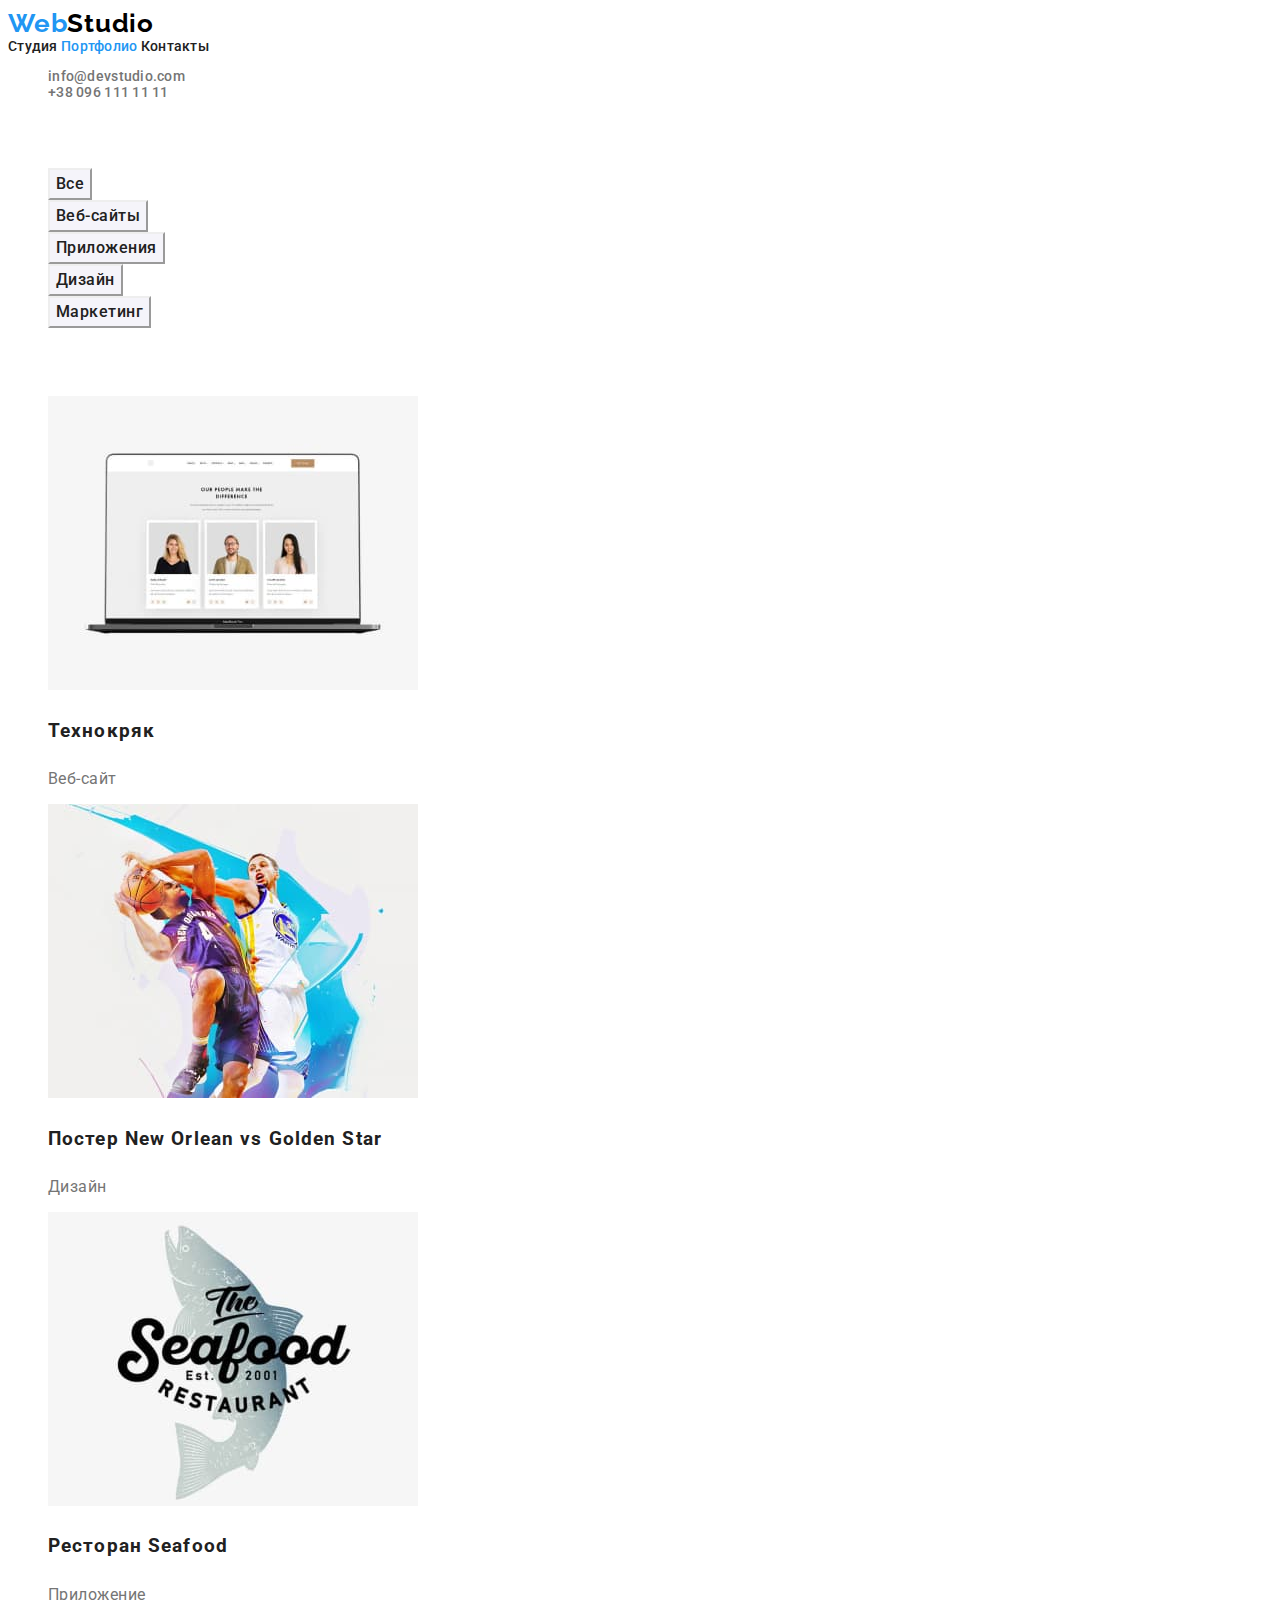
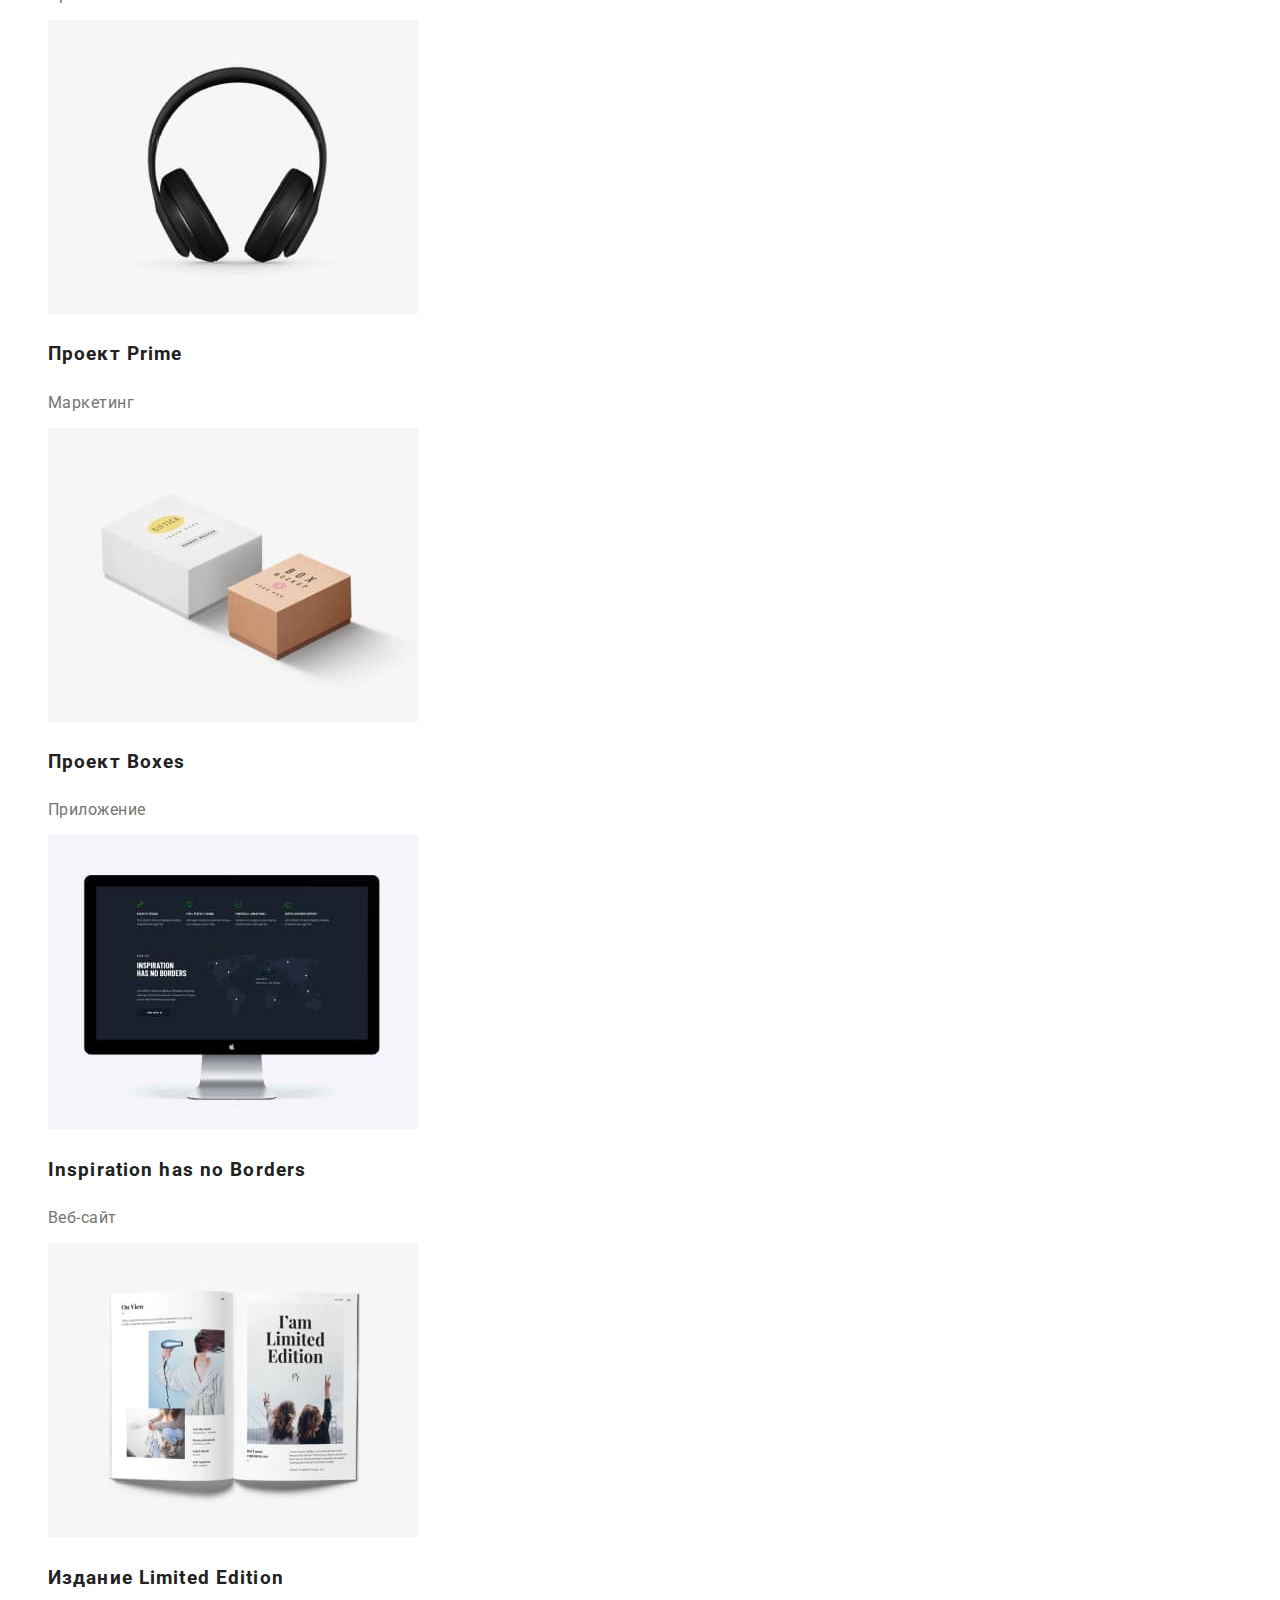
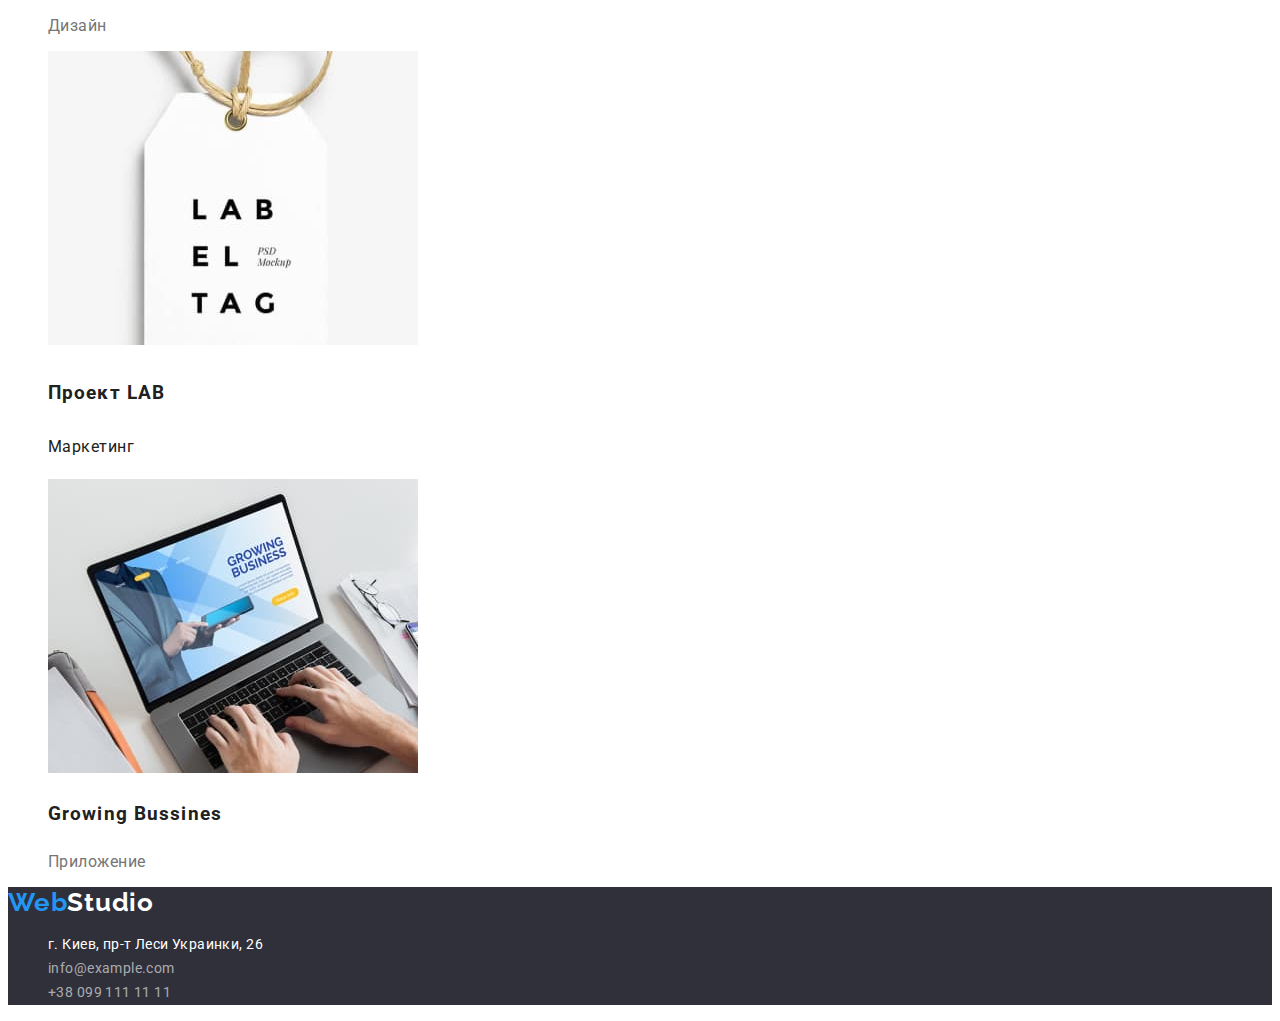
==== portfolio.html @ b9ddbdb3 "Создала страницу Портфолио" ====
<!DOCTYPE html>
<html lang="ru">

<head>
    <meta charset="UTF-8" />
    <meta name="viewport" content="width=device-width, initial-scale=1.0" />
    <title>Document</title>
    <link rel="preconnect" href="https://fonts.gstatic.com">
    <link href="https://fonts.googleapis.com/css2?family=Raleway:wght@700&family=Roboto:wght@400;500;700;900&display=swap" rel="stylesheet">
    <link rel="stylesheet" href="./css/style.css">
</head>

<body>
    <!-- Верхняя линия -->
    <header class="header">
        <a class="logo" href=""><span class="first-word">Web</span>Studio</a>
        <nav>
            <a class="nav-link" href="/index.html">Студия</a>
            <a class="current-nav-link" href="/portfolio.html">Портфолио</a>
            <a class="nav-link" href="">Контакты</a>
        </nav>
        <ul class="items">
        <li><a class="link" href="mailto:info@devstudio.com">info@devstudio.com</a></li>
        <li><a class="link" href="tel:+380961111111">+38 096 111 11 11</a></li>
        </ul>
       
    </header>

    <main>

        <!-- Фильтр -->

        <section>
            <h2 class="subject">Фильтр</h2>
            <ul class="items">
                <li><button  class="filter-button" type="button">Все</button></li>
                <li><button  class="filter-button" type="button">Веб-сайты</button></li>
                <li><button  class="filter-button" type="button">Приложения</button></li>
                <li><button  class="filter-button" type="button">Дизайн</button></li>
                <li><button  class="filter-button" type="button">Маркетинг</button></li>
            </ul>
        <!-- Портфолио -->

            <h2 class="subject">Портфолио</h2>
            <ul class="items">
                <li>
                    <img src="./images/website.jpg" alt="Веб-сайт Технокряк" width="370" height="294"/>
                    <h3 class="portfolio-desc">Технокряк</h3>
                    <p class="portfolio-text">Веб-сайт</p>
                </li>
                <li>
                    <img src="./images/design-new-orlean.jpg" alt="Постер Нью Орлеан и Голден Стар" width="370" height="294"/>
                    <h3 class="portfolio-desc">Постер New Orlean vs Golden Star</h3>
                    <p class="portfolio-text">Дизайн</p>
                </li>
                <li>
                    <img src="./images/app-seafood.jpg" alt="Ресторан Си фуд" width="370" height="294"/>
                    <h3 class="portfolio-desc">Ресторан Seafood</h3>
                    <p class="portfolio-text">Приложение</p>
                </li>
                <li>
                    <img src="./images/marketing-prime.jpg" alt="Большие черные наушники" width="370" height="294"/>
                    <h3 class="portfolio-desc">Проект Prime</h3>
                    <p class="portfolio-text">Маркетинг</p>
                </li>
                <li>
                    <img src="./images/app-boxes.jpg" alt="Белая и коричневая коробка" width="370" height="294"/>
                    <h3 class="portfolio-desc">Проект Boxes</h3>
                    <p class="portfolio-text">Приложение</p>
                </li>
                <li>
                    <img src="./images/website-inspiration.jpg" alt="Моноблок Эпл Ай Мак" width="370" height="294"/>
                    <h3 class="portfolio-desc">Inspiration has no Borders</h3>
                    <p class="portfolio-text">Веб-сайт</p>
                </li>
                <li>
                    <img src="./images/design-limited-edition.jpg" alt="Журнал Лимитед Эдишион" width="370" height="294"/>
                    <h3 class="portfolio-desc">Издание Limited Edition</h3>
                    <p class="portfolio-text">Дизайн</p>
                </li>
                <li class="portfolio-desc">
                    <img src="./images/marketing-lab.jpg" alt="Табличка с надписью" width="370" height="294"/>
                    <h3 class="portfolio-desc">Проект LAB</h3>
                    <p class="portfolio-text">Маркетинг</p>
                </li>
                <li>
                    <img src="./images/app-growing-bussines.jpg" alt="Человек делает презентацию на ноутбуке" width="370" height="294"/>
                    <h3 class="portfolio-desc">Growing Bussines</h3>
                    <p class="portfolio-text">Приложение</p>
                </li>
            </ul>
        </section>
    </main>

    <!-- Футер -->
    <footer class="section">
        <a class="logo" href=""><span class="first-word">Web</span><span class="second-word">Studio</span></a>
        <address>
            <ul class="items">
                <li class="item"><a class="adress-link" href="">г. Киев, пр-т Леси Украинки, 26</a></li>
                <li class="item"><a class="contact-link" href="mailto:info@example.com">info@example.com</a></li>
                <li class="item"><a class="contact-link" href="tel:+380991111111">+38 099 111 11 11</a></li>
            </ul>
        </address>
    </footer>
</body>

</html>
---- css/style.css ----
:root {
    --accent-color:#2196F3;
    --white-text-color: #FFFFFF;
    --black-text-color: #212121;
}

body {
    font-family: "Roboto", sans-serif;
    color: #757575;
}

/*Верхняя линия*/

.header {
    font-weight: 500;
    font-size: 14px;
    line-height: 1,14;
    letter-spacing: 0.02em;
}

.logo{
    color: #000000;
    font-family: Raleway;
    font-weight: 700;
    font-size: 26px;
    line-height: 1,2;
    letter-spacing: 0.03em;
    text-decoration: none;
}

.first-word {
    color: var(--accent-color);
}

.current-nav-link {
    color: var(--accent-color);
    text-decoration: none;
}

.nav-link {
    color: var(--black-text-color);
    text-decoration: none;
}

.nav-link:focus,
.nav-link:hover{
    color: var(--accent-color);
}

.items {
    list-style-type: none;
}

.link {
    text-decoration: none;
    color: #757575;
}

.link:focus,
.link:hover {
    color: var(--accent-color);
}

/*Шапка*/

.section {
    background-color: #2F303A;
}

.title {
    font-weight: 900;
    font-size: 44px;
    line-height: 1,36;
    letter-spacing: 0.06em;
    color: var(--white-text-color);
}

.button {
    font-weight: 700;
    font-size: 16px;
    line-height: 1.88;
    letter-spacing: 0.06em;
    color: var(--white-text-color);
    background-color: var(--accent-color);
    cursor: pointer;
}

.button:hover,
.button:focus {
    color: var(--accent-color);
}

/*Особенности*/

.features {
    font-size: 14px;
    line-height: 1.71;
    letter-spacing: 0.03em;
}

.subject {
    visibility: hidden;
}

.caption {
    font-weight: 700;
    line-height: 1,14;
    color: var(--black-text-color);
}
 
/*Наша команда*/

.team {
    background-color: #F5F4FA;
}

.heading {
    font-weight: 700;
    font-size: 36px;
    line-height: 1.17;
    letter-spacing: 0.03em;
    color: var(--black-text-color);
}

.desc {
    font-weight: 500;
    font-size: 16px;
    line-height: 1,17;
    letter-spacing: 0.03em;
    color: var(--black-text-color);
}

.text {
    font-weight: 400;
}

/*Футер*/

.second-word {
    color: var(--white-text-color);
}

.item {
    font-style: normal;
    font-size: 14px;
    line-height: 1.71;
    letter-spacing: 0.03em;
}

.adress-link {
    color: var(--white-text-color);
    text-decoration: none;
}

.adress-link:focus,
.adress-link:hover {
    color: var(--accent-color);
}

.contact-link {
    color: rgba(255, 255, 255, 0.6);
    text-decoration: none;
}
 
.contact-link:hover,
.contact-link:focus {
    color: var(--accent-color);
}

/*Портфолио*/

.filter-button {
    font-family: "Roboto", sans-serif;
    font-weight: 500;
    font-size: 16px;
    line-height: 1.63;
    letter-spacing: 0.03em;
    color: var(--black-text-color);
    background-color: #F5F4FA;
    cursor: pointer;
    border-color: currentColor;
}

.filter-button:hover,
.filter-button:focus {
    background-color: var(--accent-color);
    color: var(--white-text-color);
}

.portfolio-desc {
    line-height: 2;
    letter-spacing: 0.06em;
    color: var(--black-text-color);
}

.portfolio-text {
    font-size: 16px;
    line-height: 1,88;
    letter-spacing: 0.03em;
}
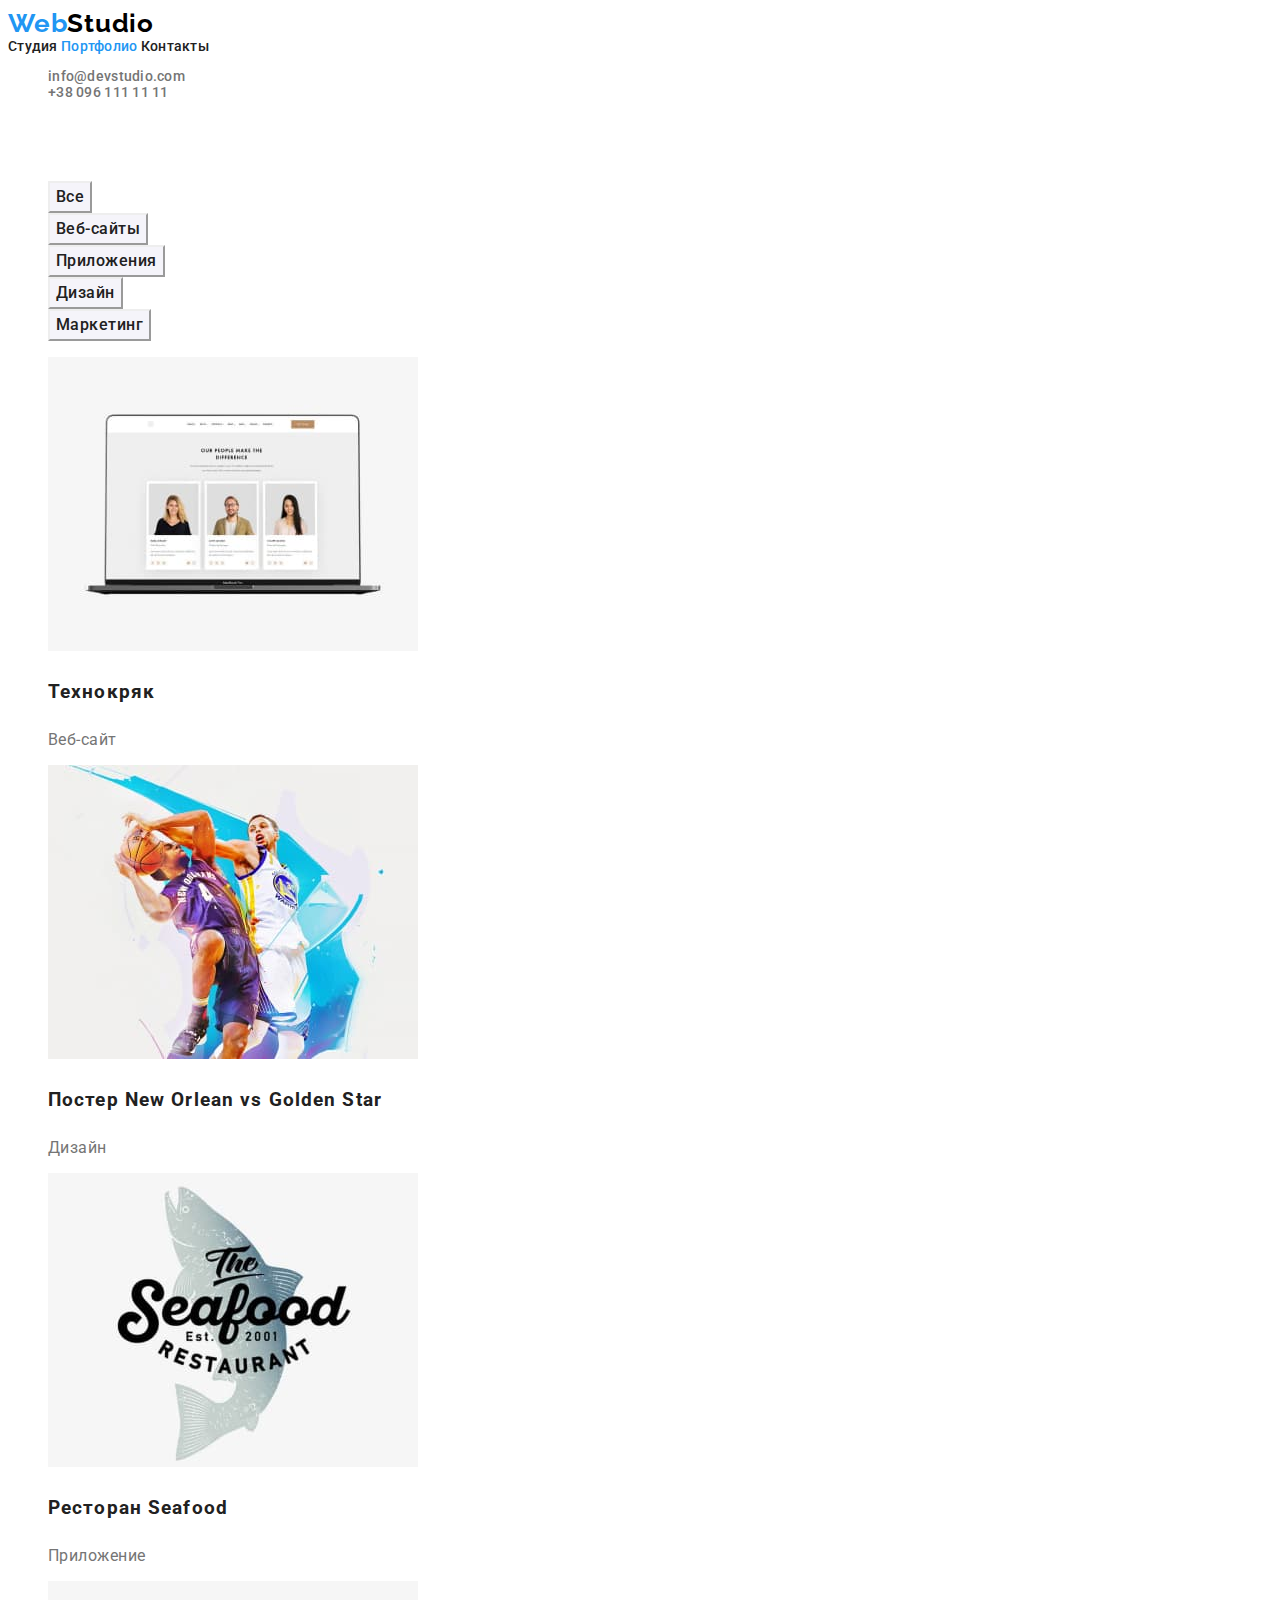
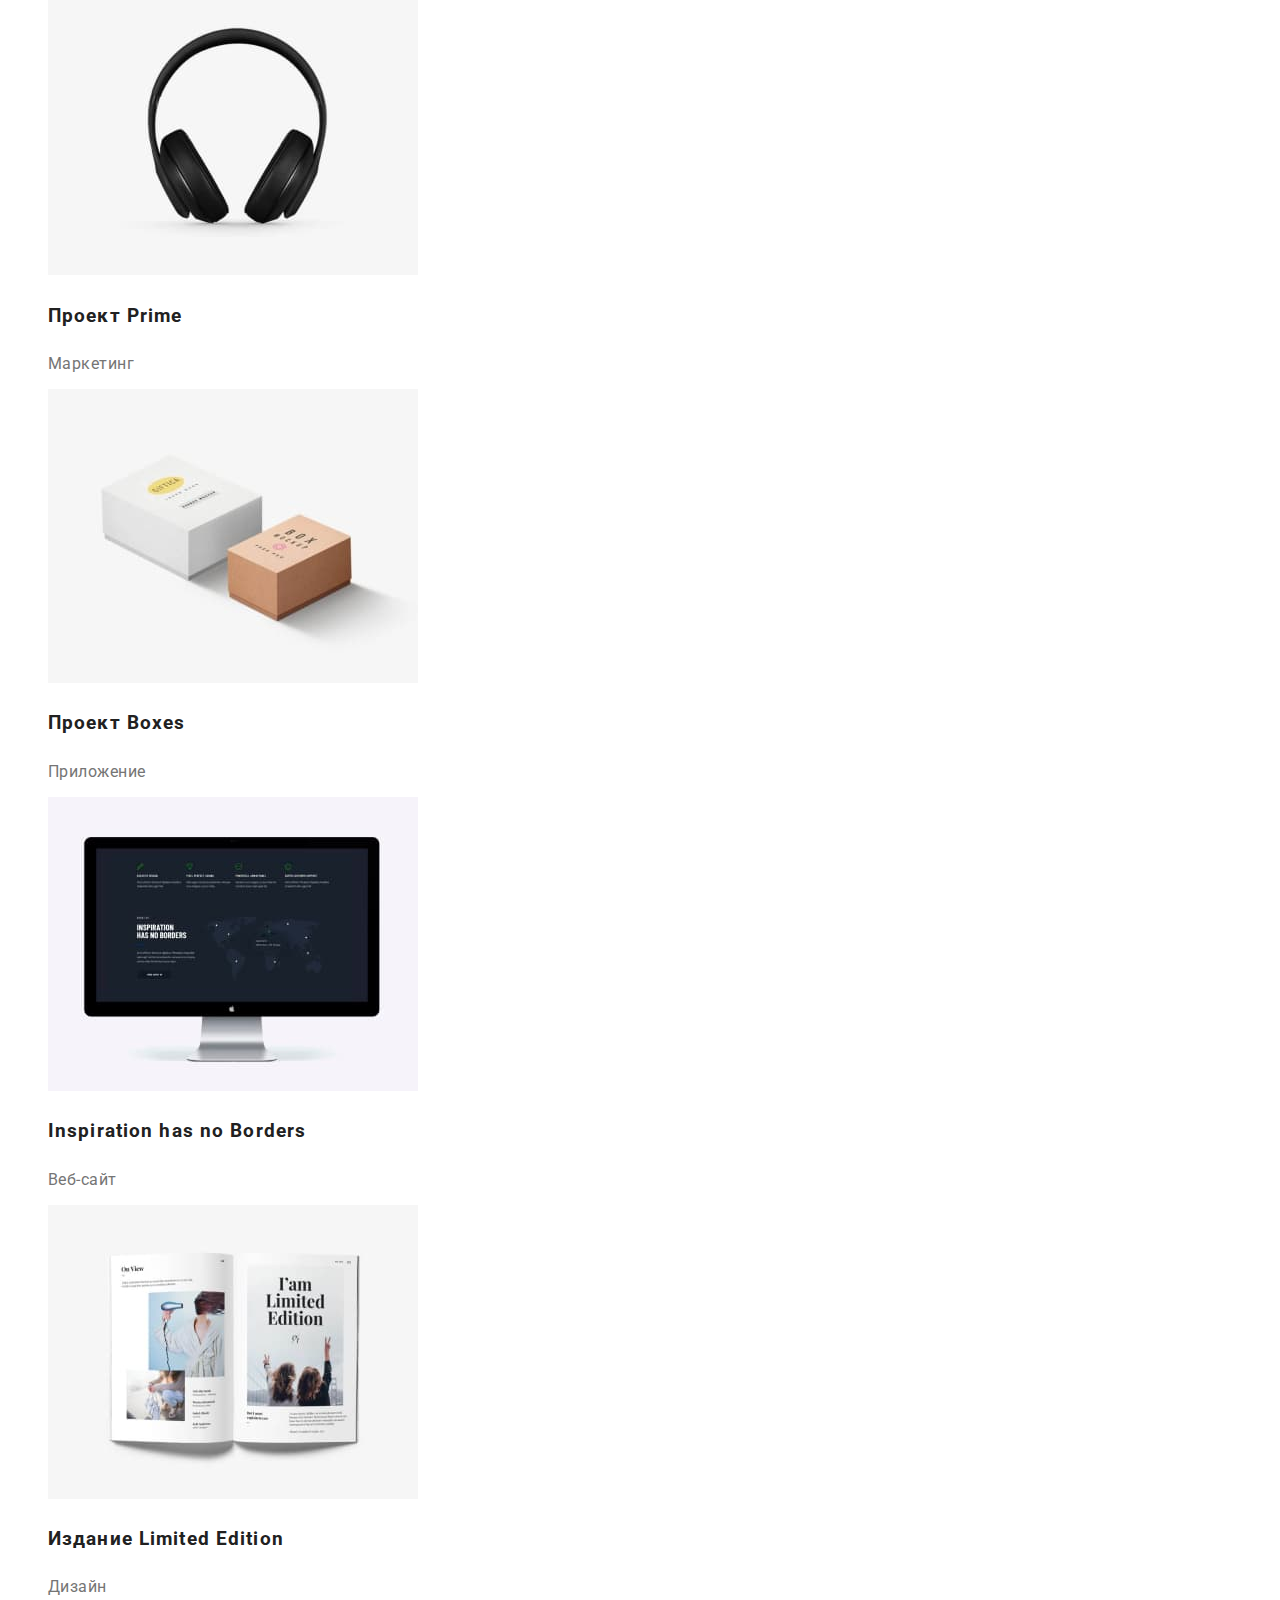
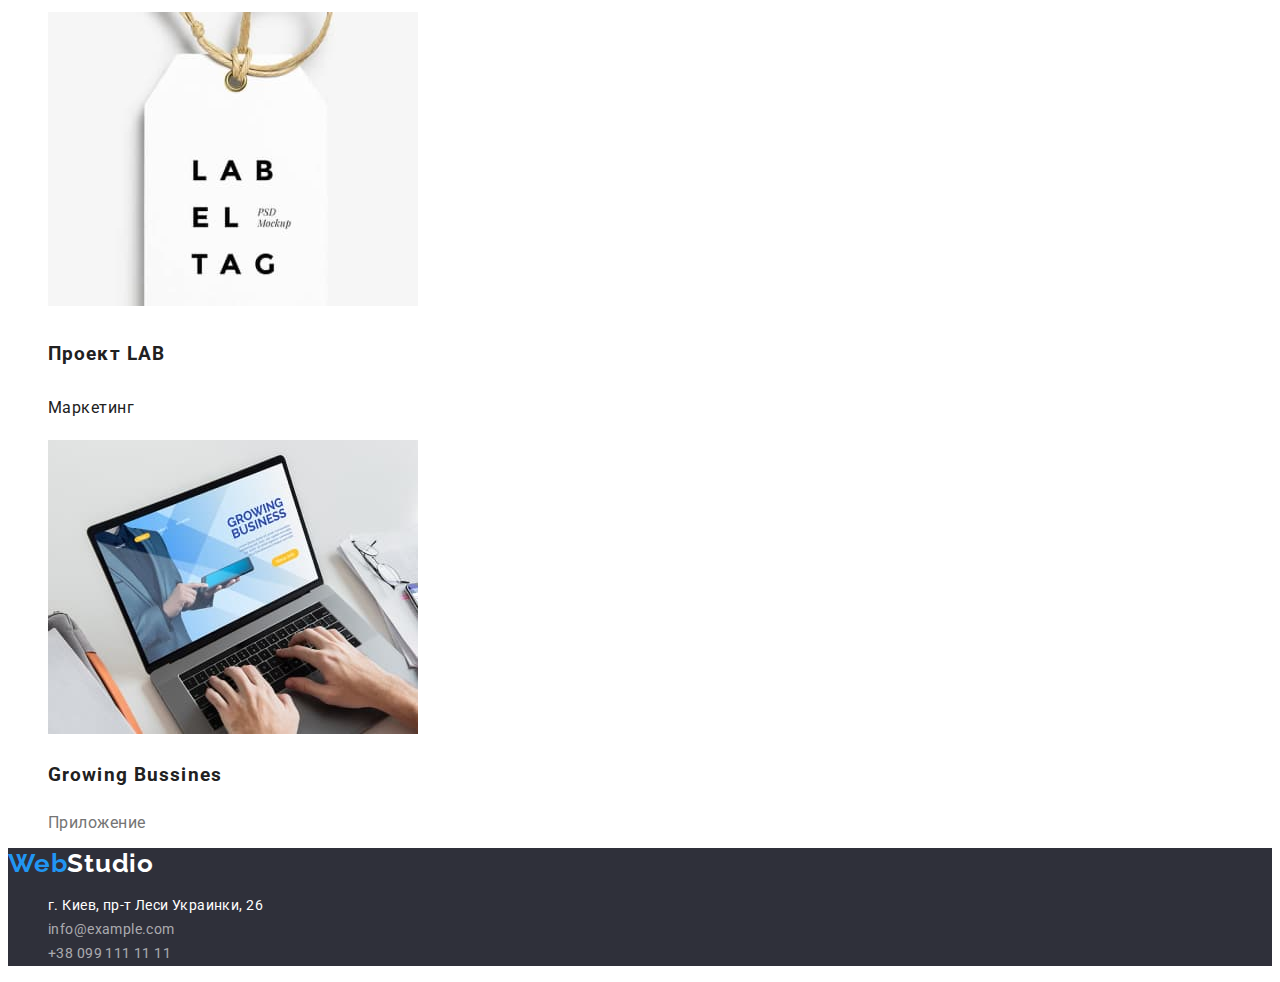
==== commit e4ca9490: "Внесла поправки согласно рекомендациям ментора дз №2" ====
--- a/portfolio.html
+++ b/portfolio.html
@@ -15,11 +15,11 @@
     <header class="header">
         <a class="logo" href=""><span class="first-word">Web</span>Studio</a>
         <nav>
-            <a class="nav-link" href="/index.html">Студия</a>
-            <a class="current-nav-link" href="/portfolio.html">Портфолио</a>
+            <a class="nav-link" href="index.html">Студия</a>
+            <a class="nav-link current" href="card.html">Портфолио</a>
             <a class="nav-link" href="">Контакты</a>
         </nav>
-        <ul class="items">
+        <ul class="filter">
         <li><a class="link" href="mailto:info@devstudio.com">info@devstudio.com</a></li>
         <li><a class="link" href="tel:+380961111111">+38 096 111 11 11</a></li>
         </ul>
@@ -31,8 +31,8 @@
         <!-- Фильтр -->
 
         <section>
-            <h2 class="subject">Фильтр</h2>
-            <ul class="items">
+            <h1>Портфолио</h1>
+            <ul class="filter">
                 <li><button  class="filter-button" type="button">Все</button></li>
                 <li><button  class="filter-button" type="button">Веб-сайты</button></li>
                 <li><button  class="filter-button" type="button">Приложения</button></li>
@@ -41,52 +41,51 @@
             </ul>
         <!-- Портфолио -->
 
-            <h2 class="subject">Портфолио</h2>
-            <ul class="items">
+            <ul class="gallery-list">
                 <li>
                     <img src="./images/website.jpg" alt="Веб-сайт Технокряк" width="370" height="294"/>
-                    <h3 class="portfolio-desc">Технокряк</h3>
-                    <p class="portfolio-text">Веб-сайт</p>
+                    <h3 class="card-desc">Технокряк</h3>
+                    <p class="card-text">Веб-сайт</p>
                 </li>
                 <li>
                     <img src="./images/design-new-orlean.jpg" alt="Постер Нью Орлеан и Голден Стар" width="370" height="294"/>
-                    <h3 class="portfolio-desc">Постер New Orlean vs Golden Star</h3>
-                    <p class="portfolio-text">Дизайн</p>
+                    <h3 class="card-desc">Постер New Orlean vs Golden Star</h3>
+                    <p class="card-text">Дизайн</p>
                 </li>
                 <li>
                     <img src="./images/app-seafood.jpg" alt="Ресторан Си фуд" width="370" height="294"/>
-                    <h3 class="portfolio-desc">Ресторан Seafood</h3>
-                    <p class="portfolio-text">Приложение</p>
+                    <h3 class="card-desc">Ресторан Seafood</h3>
+                    <p class="card-text">Приложение</p>
                 </li>
                 <li>
                     <img src="./images/marketing-prime.jpg" alt="Большие черные наушники" width="370" height="294"/>
-                    <h3 class="portfolio-desc">Проект Prime</h3>
-                    <p class="portfolio-text">Маркетинг</p>
+                    <h3 class="card-desc">Проект Prime</h3>
+                    <p class="card-text">Маркетинг</p>
                 </li>
                 <li>
                     <img src="./images/app-boxes.jpg" alt="Белая и коричневая коробка" width="370" height="294"/>
-                    <h3 class="portfolio-desc">Проект Boxes</h3>
-                    <p class="portfolio-text">Приложение</p>
+                    <h3 class="card-desc">Проект Boxes</h3>
+                    <p class="card-text">Приложение</p>
                 </li>
                 <li>
                     <img src="./images/website-inspiration.jpg" alt="Моноблок Эпл Ай Мак" width="370" height="294"/>
-                    <h3 class="portfolio-desc">Inspiration has no Borders</h3>
-                    <p class="portfolio-text">Веб-сайт</p>
+                    <h3 class="card-desc">Inspiration has no Borders</h3>
+                    <p class="card-text">Веб-сайт</p>
                 </li>
                 <li>
                     <img src="./images/design-limited-edition.jpg" alt="Журнал Лимитед Эдишион" width="370" height="294"/>
-                    <h3 class="portfolio-desc">Издание Limited Edition</h3>
-                    <p class="portfolio-text">Дизайн</p>
+                    <h3 class="card-desc">Издание Limited Edition</h3>
+                    <p class="card-text">Дизайн</p>
                 </li>
-                <li class="portfolio-desc">
+                <li class="card-desc">
                     <img src="./images/marketing-lab.jpg" alt="Табличка с надписью" width="370" height="294"/>
-                    <h3 class="portfolio-desc">Проект LAB</h3>
-                    <p class="portfolio-text">Маркетинг</p>
+                    <h3 class="card-desc">Проект LAB</h3>
+                    <p class="card-text">Маркетинг</p>
                 </li>
                 <li>
                     <img src="./images/app-growing-bussines.jpg" alt="Человек делает презентацию на ноутбуке" width="370" height="294"/>
-                    <h3 class="portfolio-desc">Growing Bussines</h3>
-                    <p class="portfolio-text">Приложение</p>
+                    <h3 class="card-desc">Growing Bussines</h3>
+                    <p class="card-text">Приложение</p>
                 </li>
             </ul>
         </section>
@@ -96,7 +95,7 @@
     <footer class="section">
         <a class="logo" href=""><span class="first-word">Web</span><span class="second-word">Studio</span></a>
         <address>
-            <ul class="items">
+            <ul class="filter">
                 <li class="item"><a class="adress-link" href="">г. Киев, пр-т Леси Украинки, 26</a></li>
                 <li class="item"><a class="contact-link" href="mailto:info@example.com">info@example.com</a></li>
                 <li class="item"><a class="contact-link" href="tel:+380991111111">+38 099 111 11 11</a></li>
--- a/css/style.css
+++ b/css/style.css
@@ -32,9 +32,8 @@
     color: var(--accent-color);
 }
 
-.current-nav-link {
-    color: var(--accent-color);
-    text-decoration: none;
+a.current {
+    color: var(--accent-color);
 }
 
 .nav-link {
@@ -47,7 +46,7 @@
     color: var(--accent-color);
 }
 
-.items {
+.filter {
     list-style-type: none;
 }
 
@@ -98,7 +97,7 @@
     letter-spacing: 0.03em;
 }
 
-.subject {
+h1 {
     visibility: hidden;
 }
 
@@ -106,6 +105,7 @@
     font-weight: 700;
     line-height: 1,14;
     color: var(--black-text-color);
+    text-transform: uppercase;
 }
  
 /*Наша команда*/
@@ -169,6 +169,10 @@
 
 /*Портфолио*/
 
+.gallery-list {
+    list-style-type: none;
+}  
+
 .filter-button {
     font-family: "Roboto", sans-serif;
     font-weight: 500;
@@ -187,13 +191,13 @@
     color: var(--white-text-color);
 }
 
-.portfolio-desc {
+.card-desc {
     line-height: 2;
     letter-spacing: 0.06em;
     color: var(--black-text-color);
 }
 
-.portfolio-text {
+.card-text {
     font-size: 16px;
     line-height: 1,88;
     letter-spacing: 0.03em;
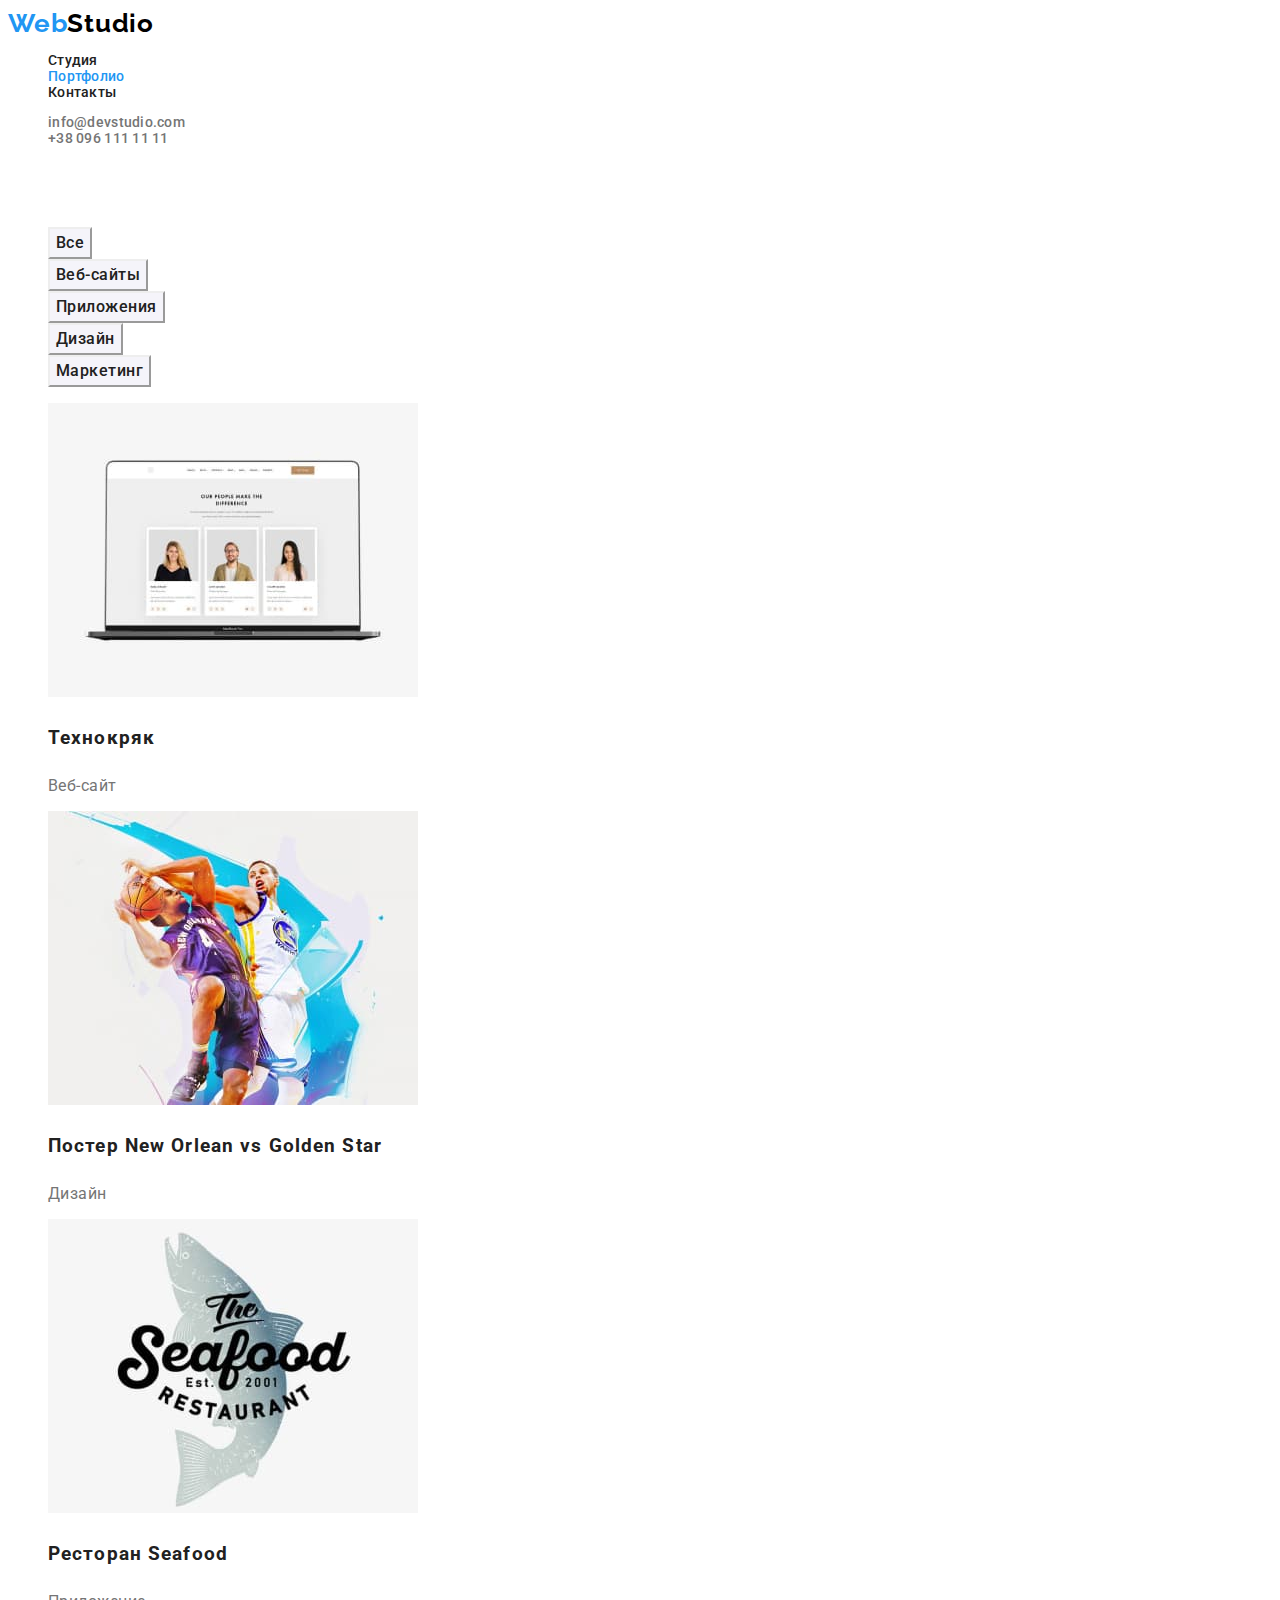
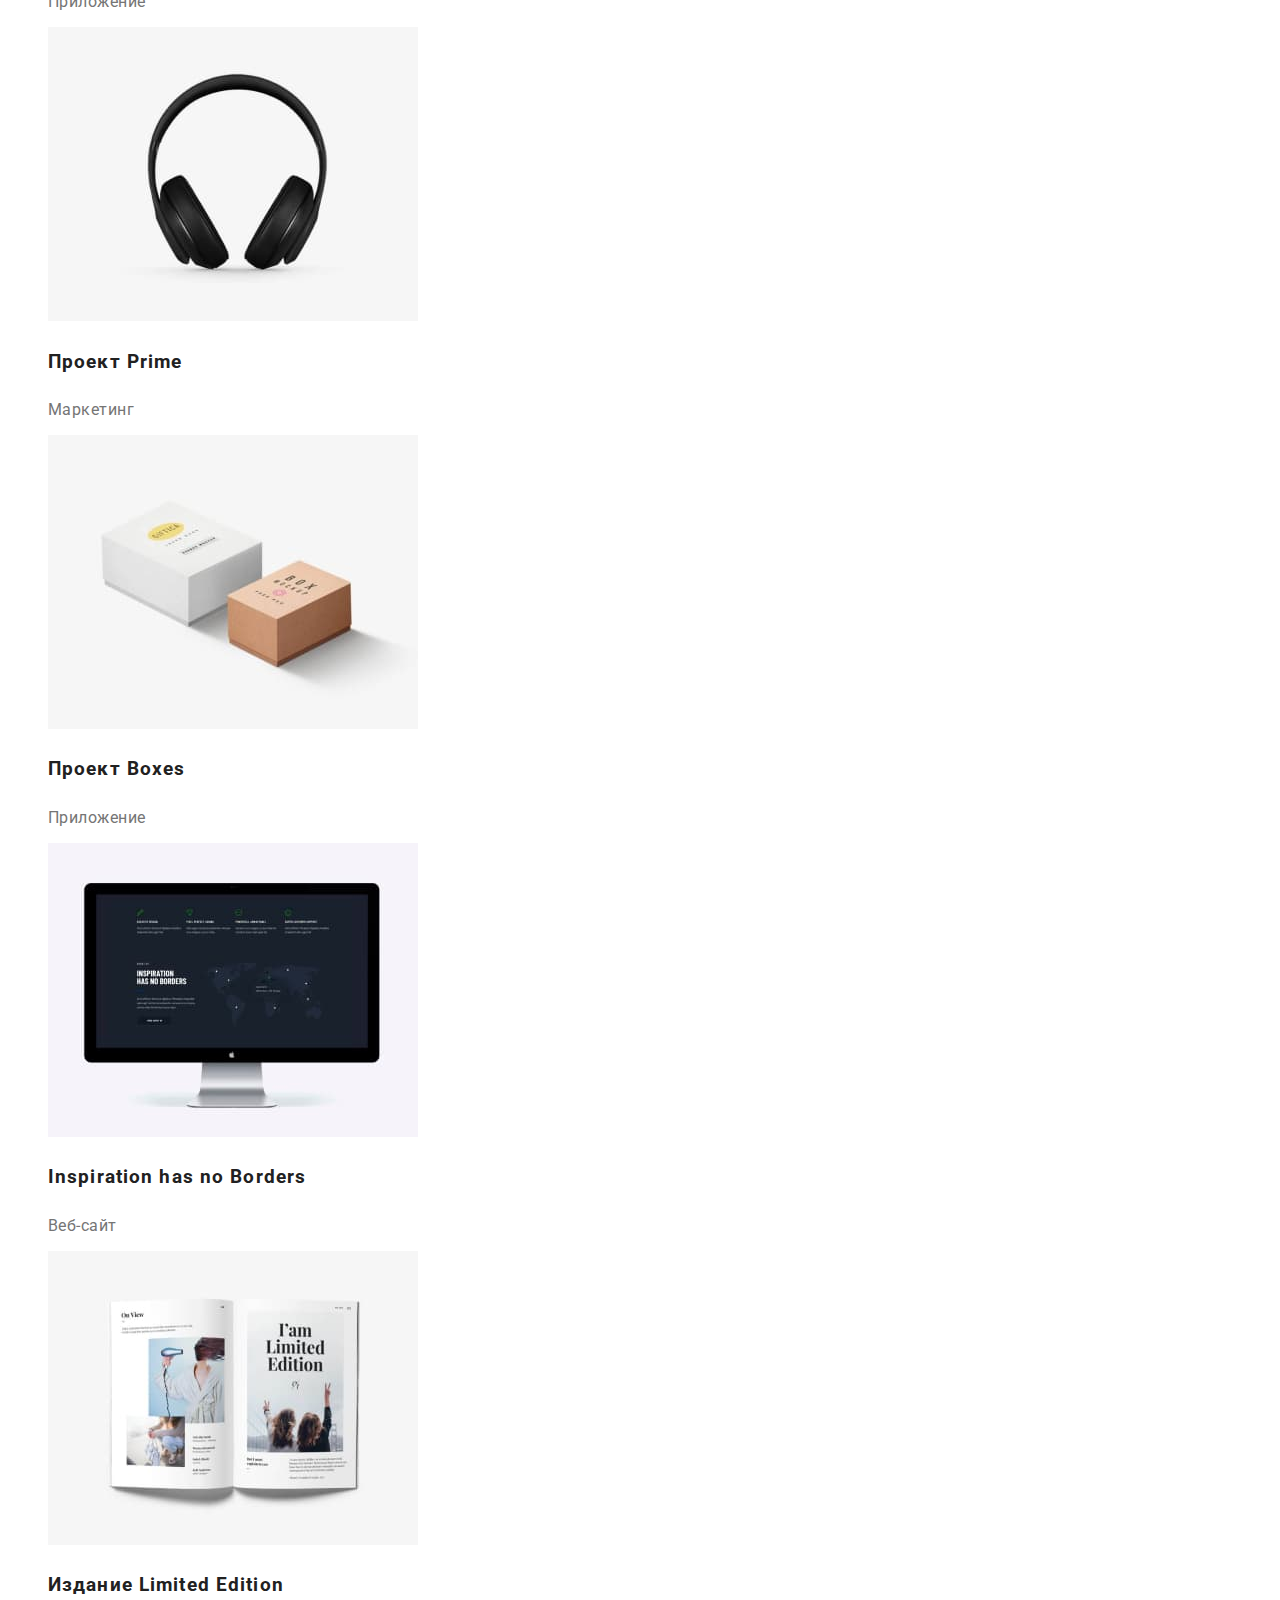
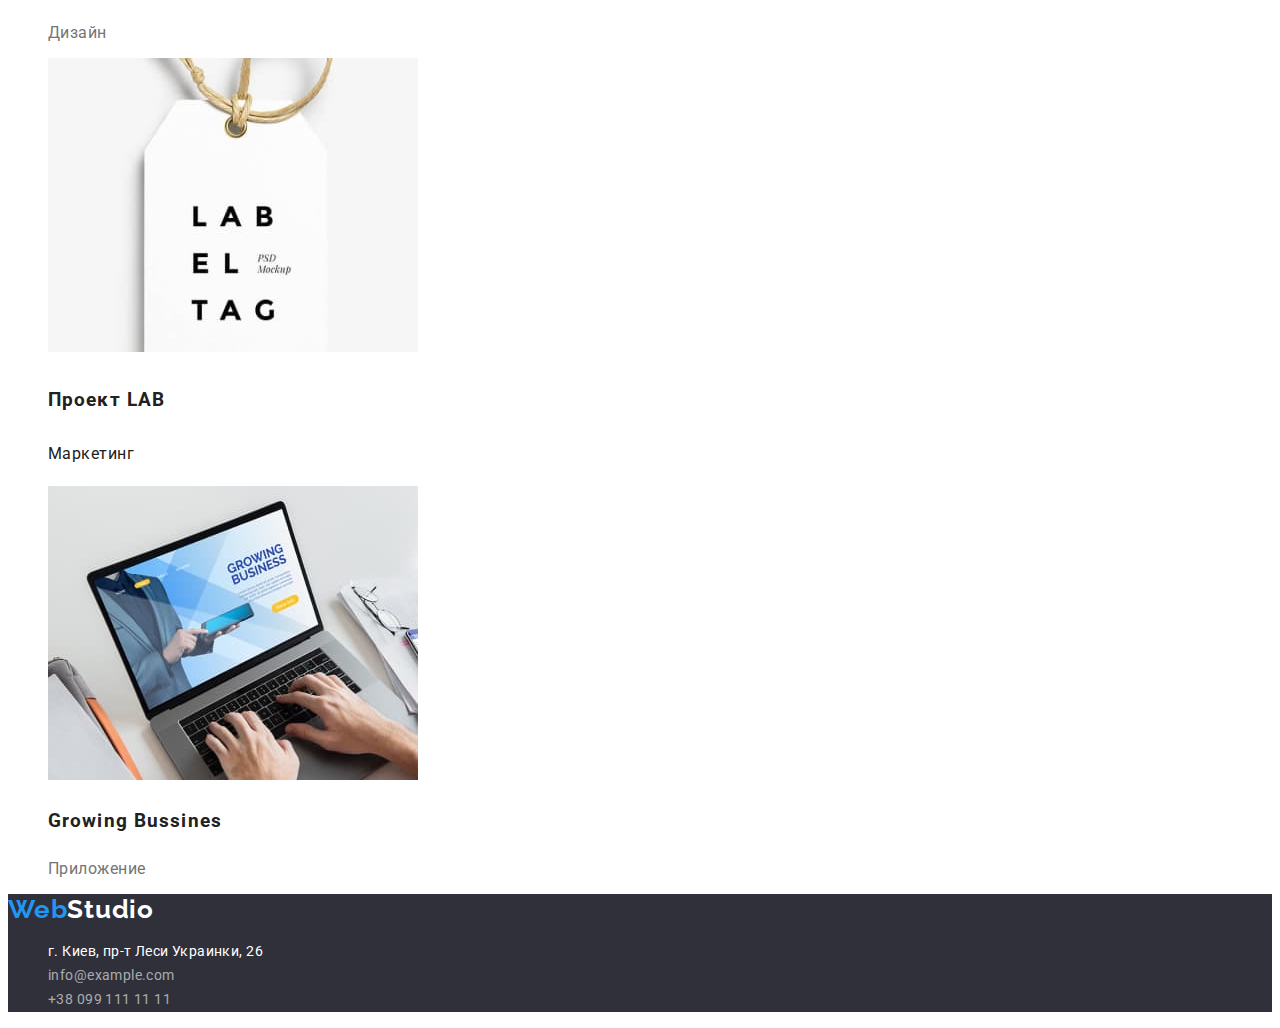
==== commit 58cf0ca2: "Поправила стили после 2 дз" ====
--- a/portfolio.html
+++ b/portfolio.html
@@ -11,17 +11,31 @@
 </head>
 
 <body>
+
     <!-- Верхняя линия -->
+
     <header class="header">
-        <a class="logo" href=""><span class="first-word">Web</span>Studio</a>
-        <nav>
-            <a class="nav-link" href="index.html">Студия</a>
-            <a class="nav-link current" href="card.html">Портфолио</a>
-            <a class="nav-link" href="">Контакты</a>
+        <nav class="navigation">
+            <a class="logo link" href=""><span class="first-word">Web</span>Studio</a>
+            <ul class="menu list"> 
+                <li class="menu-item">
+                    <a class="menu-link link" href="index.html">Студия</a>
+                </li>
+                <li class="menu-item">
+                    <a class="menu-link link current" href="portfolio.html">Портфолио</a>
+                </li>
+                <li class="menu-item">
+                    <a class="menu-link link" href="">Контакты</a>
+                </li>   
+            </ul>
         </nav>
-        <ul class="filter">
-        <li><a class="link" href="mailto:info@devstudio.com">info@devstudio.com</a></li>
-        <li><a class="link" href="tel:+380961111111">+38 096 111 11 11</a></li>
+        <ul class="menu list">
+            <li>
+              <a class="contact link" href="mailto:info@devstudio.com">info@devstudio.com</a>
+            </li>
+            <li>
+              <a class="contact link" href="tel:+380961111111">+38 096 111 11 11</a>
+            </li>
         </ul>
        
     </header>
@@ -32,12 +46,12 @@
 
         <section>
             <h1>Портфолио</h1>
-            <ul class="filter">
-                <li><button  class="filter-button" type="button">Все</button></li>
-                <li><button  class="filter-button" type="button">Веб-сайты</button></li>
-                <li><button  class="filter-button" type="button">Приложения</button></li>
-                <li><button  class="filter-button" type="button">Дизайн</button></li>
-                <li><button  class="filter-button" type="button">Маркетинг</button></li>
+            <ul class="list">
+                <li><button  class="portfolio-button" type="button">Все</button></li>
+                <li><button  class="portfolio-button" type="button">Веб-сайты</button></li>
+                <li><button  class="portfolio-button" type="button">Приложения</button></li>
+                <li><button  class="portfolio-button" type="button">Дизайн</button></li>
+                <li><button  class="portfolio-button" type="button">Маркетинг</button></li>
             </ul>
         <!-- Портфолио -->
 
@@ -93,12 +107,18 @@
 
     <!-- Футер -->
     <footer class="section">
-        <a class="logo" href=""><span class="first-word">Web</span><span class="second-word">Studio</span></a>
+        <a class="logo link" href=""><span class="first-word">Web</span><span class="second-word">Studio</span></a>
         <address>
-            <ul class="filter">
-                <li class="item"><a class="adress-link" href="">г. Киев, пр-т Леси Украинки, 26</a></li>
-                <li class="item"><a class="contact-link" href="mailto:info@example.com">info@example.com</a></li>
-                <li class="item"><a class="contact-link" href="tel:+380991111111">+38 099 111 11 11</a></li>
+            <ul class="list">
+                <li class="address-item">
+                    <a class="adress-link" href="">г. Киев, пр-т Леси Украинки, 26</a>
+                </li>
+                <li class="address-item">
+                    <a class="contact-link" href="mailto:info@example.com">info@example.com</a>
+                </li>
+                <li class="address-item">
+                    <a class="contact-link" href="tel:+380991111111">+38 099 111 11 11</a>
+                </li>
             </ul>
         </address>
     </footer>
--- a/css/style.css
+++ b/css/style.css
@@ -1,23 +1,42 @@
 :root {
     --accent-color:#2196F3;
-    --white-text-color: #FFFFFF;
-    --black-text-color: #212121;
+    --title-text-color: #212121;
+    --primary-text-color: #757575;
+    --secondary-text-color: #FFFFFF;
 }
 
 body {
     font-family: "Roboto", sans-serif;
-    color: #757575;
+    background-color: var(--secondary-text-color);
+    color: var(--primary-text-color);
 }
 
 /*Верхняя линия*/
 
-.header {
+.menu {
     font-weight: 500;
     font-size: 14px;
     line-height: 1,14;
     letter-spacing: 0.02em;
 }
 
+.menu-link {
+    color: var(--title-text-color);
+}
+
+.list {
+    list-style-type: none;
+}
+
+.link {
+    text-decoration: none;
+}
+
+.link:focus,
+.link:hover {
+    color: var(--accent-color);
+}
+
 .logo{
     color: #000000;
     font-family: Raleway;
@@ -25,53 +44,32 @@
     font-size: 26px;
     line-height: 1,2;
     letter-spacing: 0.03em;
-    text-decoration: none;
 }
 
 .first-word {
     color: var(--accent-color);
 }
 
-a.current {
-    color: var(--accent-color);
-}
-
-.nav-link {
-    color: var(--black-text-color);
-    text-decoration: none;
-}
-
-.nav-link:focus,
-.nav-link:hover{
-    color: var(--accent-color);
-}
-
-.filter {
-    list-style-type: none;
-}
-
-.link {
-    text-decoration: none;
-    color: #757575;
-}
-
-.link:focus,
-.link:hover {
-    color: var(--accent-color);
-}
-
-/*Шапка*/
+.current {
+    color: var(--accent-color);
+}
+
+.contact {
+    color: var(--primary-text-color);
+}
+
+/*Шапка сайта*/
 
 .section {
     background-color: #2F303A;
 }
 
-.title {
+.hero-title {
     font-weight: 900;
     font-size: 44px;
     line-height: 1,36;
     letter-spacing: 0.06em;
-    color: var(--white-text-color);
+    color: var(--secondary-text-color);
 }
 
 .button {
@@ -79,7 +77,7 @@
     font-size: 16px;
     line-height: 1.88;
     letter-spacing: 0.06em;
-    color: var(--white-text-color);
+    color: var(--secondary-text-color);
     background-color: var(--accent-color);
     cursor: pointer;
 }
@@ -97,14 +95,18 @@
     letter-spacing: 0.03em;
 }
 
+.no-title {
+    visibility: hidden;
+}
+
 h1 {
     visibility: hidden;
 }
 
-.caption {
+.feature-title {
     font-weight: 700;
     line-height: 1,14;
-    color: var(--black-text-color);
+    color: var(--title-text-color);
     text-transform: uppercase;
 }
  
@@ -119,28 +121,29 @@
     font-size: 36px;
     line-height: 1.17;
     letter-spacing: 0.03em;
-    color: var(--black-text-color);
-}
-
-.desc {
+    color: var(--title-text-color);
+}
+
+.team-desc {
     font-weight: 500;
     font-size: 16px;
     line-height: 1,17;
     letter-spacing: 0.03em;
-    color: var(--black-text-color);
-}
-
-.text {
+    color: var(--title-text-color);
+}
+
+.job-name {
     font-weight: 400;
+    color: var(--primary-text-color);
 }
 
 /*Футер*/
 
 .second-word {
-    color: var(--white-text-color);
-}
-
-.item {
+    color: var(--secondary-text-color);
+}
+
+.address-item {
     font-style: normal;
     font-size: 14px;
     line-height: 1.71;
@@ -148,7 +151,7 @@
 }
 
 .adress-link {
-    color: var(--white-text-color);
+    color: var(--secondary-text-color);
     text-decoration: none;
 }
 
@@ -173,28 +176,28 @@
     list-style-type: none;
 }  
 
-.filter-button {
+.portfolio-button {
     font-family: "Roboto", sans-serif;
     font-weight: 500;
     font-size: 16px;
     line-height: 1.63;
     letter-spacing: 0.03em;
-    color: var(--black-text-color);
+    color: var(--title-text-color);
     background-color: #F5F4FA;
     cursor: pointer;
     border-color: currentColor;
 }
 
-.filter-button:hover,
-.filter-button:focus {
+.portfolio-button:hover,
+.portfolio-button:focus {
     background-color: var(--accent-color);
-    color: var(--white-text-color);
+    color: var(--secondary-text-color);
 }
 
 .card-desc {
     line-height: 2;
     letter-spacing: 0.06em;
-    color: var(--black-text-color);
+    color: var(--title-text-color);
 }
 
 .card-text {
